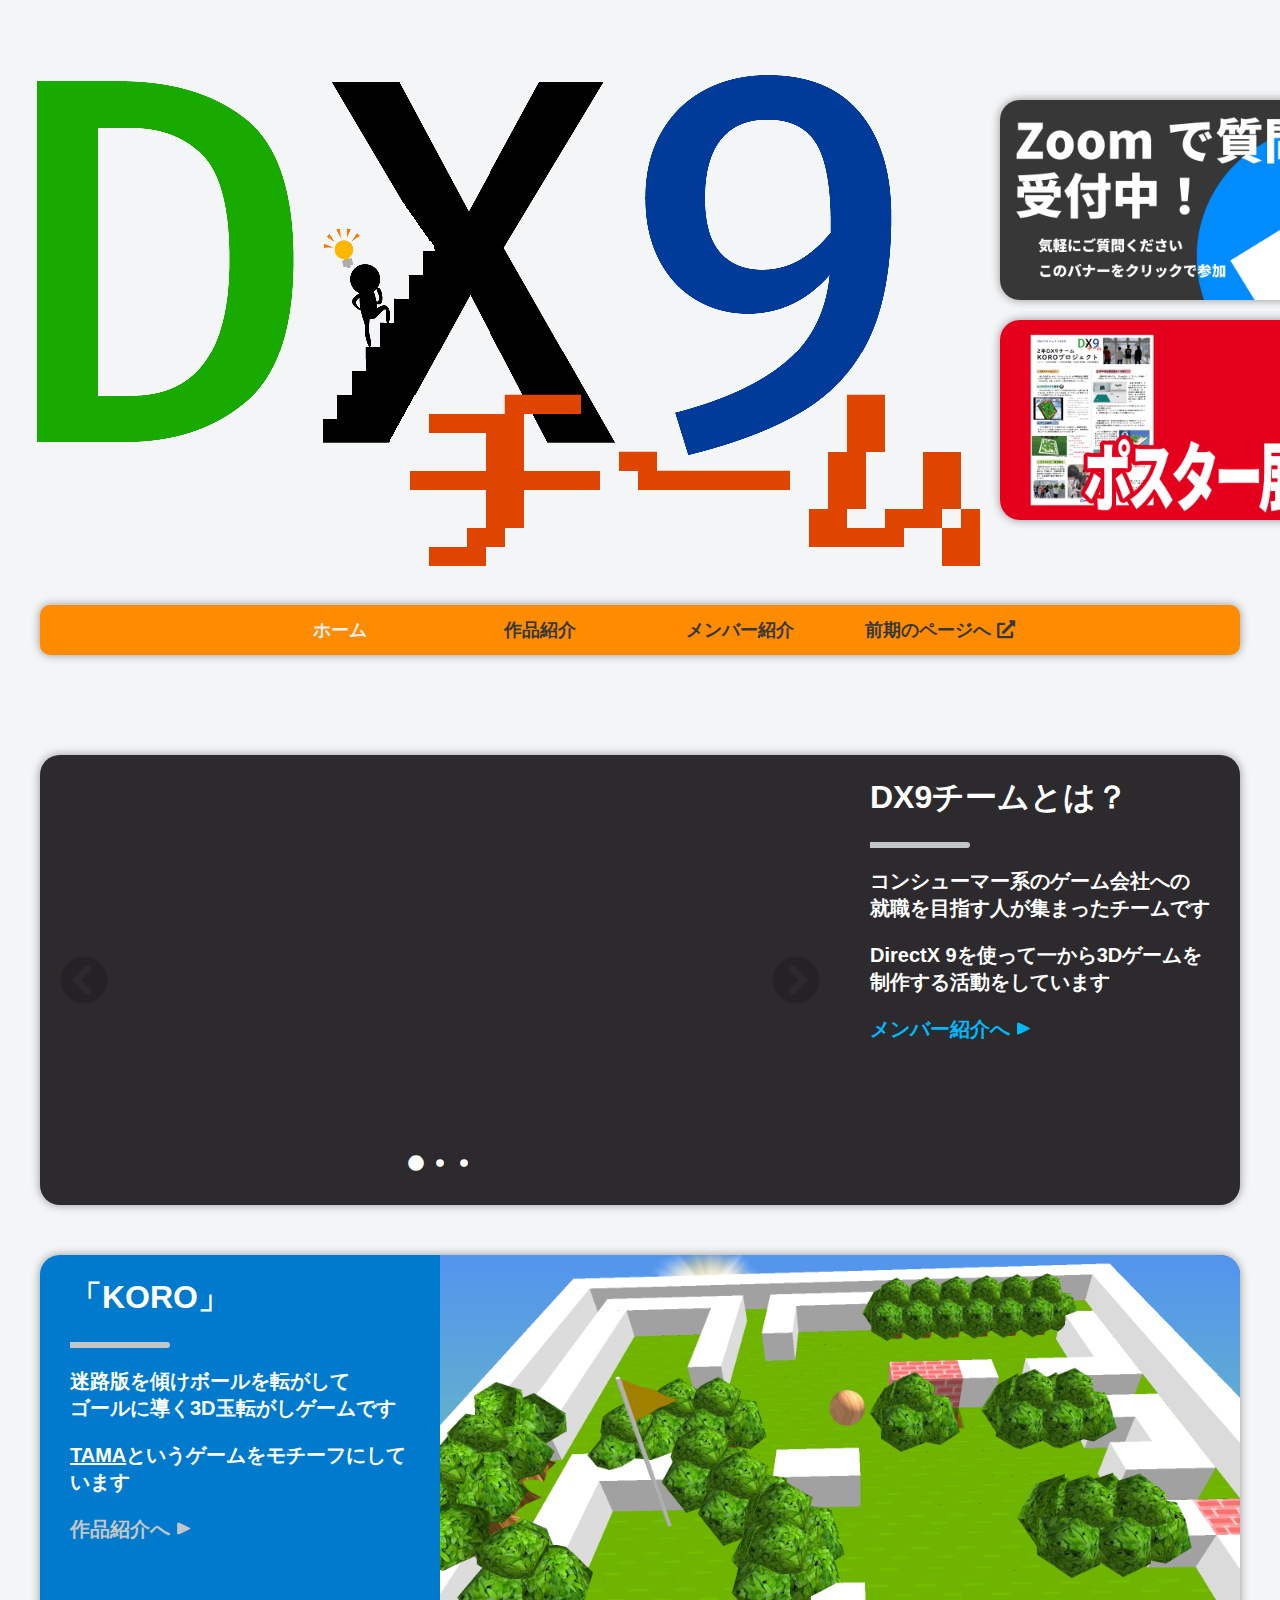
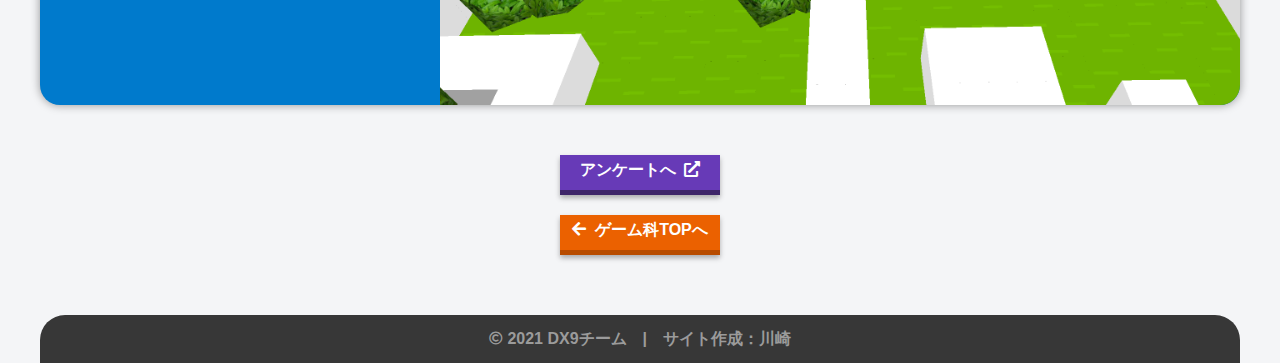
==== index.html @ 84f36258 "AWARD用Zoomバナー更新" ====
<!DOCTYPE html>
<html lang="ja">

<head>
  <meta charset="utf-8">
  <meta name="author" content="shopipi">
  <meta name="robots" content="noindex,nofollow">
  <meta http-equiv="pragma" content="no-cache">
  <meta http-equiv="cache-control" content="no-cache">

  <!-- モバイル対応用 -->
  <meta name="viewport" content="width=device-width, initial-scale=1.0">

  <!-- favicon -->
  <link rel="shortcut icon" href="favicon.png" type="image/png">

  <!-- CSS -->
  <link rel="stylesheet" href="master.css">
  <link rel="stylesheet" href="top-page.css">
  <link rel="stylesheet" href="large-banner.css">
  <link rel="stylesheet" href="include/nav.css">
  <link rel="stylesheet" href="yokoari.css">
  <link rel="stylesheet" href="include/photoslide.css">
  <link rel="stylesheet" href="popup/magnific-popup.css">
  <link rel="stylesheet" href="https://use.fontawesome.com/releases/v5.6.3/css/all.css">

  <!-- JavaScript -->
  <script src="https://code.jquery.com/jquery-3.5.1.min.js"></script>
  <script src="master.js"></script>
  <script src="ajax.js"></script>
  <script src="client.js"></script>
  <script src="popup/jquery.magnific-popup.min.js"></script>

  <!-- Ajax -->
  <script>
    AjaxItem.nav('', 0);
    AjaxItem.photoslide('');
  </script>

  <title>ホーム | DX9チーム</title>
  <link rel="canonical" href="https://ydagame.github.io/DX9-Team/" />
  <meta property="og:title" content="ホーム | DX9チーム" />
  <meta property="og:url" content="https://ydagame.github.io/DX9-Team/" />
  <meta property="og:site_name" content="ホーム | DX9チーム" />
  <meta property="og:type" content="website" />
  <meta property="og:image" content="https://raw.githubusercontent.com/ydagame/DX9-Team/main/DX9-Team-white.png" />
  <meta name="twitter:card" content="summary_large_image" />
  <meta name="twitter:title" content="ホーム | DX9チーム" />
  <meta name="description" content="YDAゲーム科の2年DX9チームのウェブサイトです" />
  <meta name="theme-color" content="#FF8C00" />
</head>

<body>

  <!-- Wrapper -->
  <div class="wrapper">
    <div class="logo large"></div>
    <div class="nav"></div>
    <div class="sidebar">
      <a class="only-pc-view popup-youtube- pc" href="https://us02web.zoom.us/j/85448148562?pwd=d0J6NktCbUNZc0tGQXVBZGFCMjBIUT09" target="_blank">
        <div class="banner zoom"></div>
      </a>
      <a data-id="PrQ884tIazs" class="popup-youtube- mobile only-mobile-view" href="https://us02web.zoom.us/j/85448148562?pwd=d0J6NktCbUNZc0tGQXVBZGFCMjBIUT09" target="_blank">
        <div class="banner zoom"></div>
      </a>
      <div class="banner-split"></div>
      <a class="popup-image" href="DX9-Teamポスター.png">
        <div class="banner poster"></div>
      </a>
    </div>
  </div>

  <style>
    .mfp-img
    {
      cursor: zoom-in;
    }
  </style>

  <script>
    $('.popup-youtube.pc').magnificPopup(
    {
      type: 'iframe'
    });

    $('.popup-youtube.mobile').on('click',function()
    {
      let target = $(this).attr('data-id');
      
      $.magnificPopup.open(
      {
        items:
        {
          src: '<div class="movie-wrap"><iframe width="100%" height="256" src="https://www.youtube.com/embed/' + target + '?rel=0&autoplay=1" frameborder="0" allow="accelerometer; autoplay; encrypted-media; gyroscope; picture-in-picture" allowfullscreen></iframe></div>',
          type: 'inline',
          modal: true
        }
      });
    });

    $(function()
    {
      $('.popup-image').magnificPopup(
      {
        type: 'image'
      });
    });

    $('.popup-image').click(function()
    {
      setTimeout(() =>
      {
        $('img').click(function()
        {
          window.open("DX9-Teamポスター.png");
        });
      }, 1);
    });
  </script>

  <!-- ナビゲーション -->
  <div class="nav-pc">
    <a href="" class="tab current">ホーム</a>
    <a href="KORO" class="tab">作品紹介</a>
    <a href="about-us/" class="tab">メンバー紹介</a>
    <a href="/DX9-Team/前期のページ" target="_blank" class="zenki tab">前期のページへ&nbsp;<i class="fas fa-external-link-alt"></i></a>
  </div>

  <!-- DX9チームとは？ -->
  <div class="large-banner whats-dx9-team">

    <!-- Photo Slide -->
    <div class="photoslide"></div>

    <div class="desc">
      <h1>DX9チームとは？</h1>
      <div class="bar"></div>
      <p>コンシューマー系のゲーム会社への<br>就職を目指す人が集まったチームです</p>
      <p>DirectX 9を使って一から3Dゲームを制作する活動をしています</p>
      <a href="/DX9-Team/about-us/" class="link_1">
        メンバー紹介へ&nbsp;
        <i class="fas fa-caret-right"></i>
      </a>
    </div>

  </div>

  <!-- 「KORO」 -->
  <div class="large-banner KORO-banner">

    <div class="desc">
      <h1>「KORO」</h1>
      <div class="bar"></div>
      <p>迷路版を傾けボールを転がして<br>ゴールに導く3D玉転がしゲームです</p>
      <p><a href="https://g.co/kgs/LgRC2v" target="_blank" class="link_2">TAMA</a>というゲームをモチーフにしています</p>
      <a href="/DX9-Team/KORO" class="link_3">
        作品紹介へ&nbsp;
        <i class="fas fa-caret-right"></i>
      </a>
    </div>

    <!-- 画像 -->
    <div class="image"></div>

  </div>

  <!-- ボタン -->
  <a href="https://forms.gle/LMaWKQVPrEvDYjna9" class="google-form-btn" target="_blank">
    アンケートへ
    &nbsp;<i class="fas fa-external-link-alt"></i>
  </a>


  <!-- ボタン -->
  <a href="https://ydagame.wixsite.com/award" class="back-top-top">
    <i class="fas fa-arrow-left"></i>&nbsp;
    ゲーム科TOPへ
  </a>

  <!-- ページ上部に戻る -->
  <div class="moveToTop"></div>

  <!-- フッター -->
  <footer><i class="far fa-copyright"></i>&nbsp;2021 DX9チーム　|　サイト作成：川崎</footer>
</body>

</html>
---- master.css ----
/*==================================
               Root
==================================*/
:root
{
  --popup-scale: 1.05;
  --duration-value: 0.3s;
  --border-radius-value: 20px;
  --box-shadow-value: 0px 0px 10px rgba(0,0,0,0.4);

  --card-item-width: 230px;
  --card-item-height: 300px;
  --card-item-margin: 0 auto 0 auto;

  --card-item-img-width: 220px;

  --footer-height: 18px;
}

/*==================================
               Body
==================================*/
body
{
  /* For Ajax Load */
  visibility: hidden;

  background-repeat: no-repeat;
  background-size: 100%;

  display: flex;
  flex-direction: column;
  min-height: 100vh;
  margin: 0;
  padding: 0;

  background-attachment: fixed;
  
  background-color: #F4F5F7;
  font-family: Arial, Helvetica, sans-serif;
}

/*==================================
             Logo Image
==================================*/
.logo
{
  background: url(DX9-Team.png) no-repeat;
  margin: 0 auto;

  -ms-interpolation-mode: nearest-neighbor;
  image-rendering: -webkit-optimize-contrast;
  image-rendering: -moz-crisp-edges;
  image-rendering: -o-crisp-edges;
  image-rendering: pixelated;
}
.large
{
  width: calc(1960px / 2);
  height: calc(1410px / 2);
  background-size: calc(1960px / 2);
}
.big
{
  width: calc(1960px / 3);
  height: calc(1410px / 3);
  background-size: calc(1960px / 3);
}
.mini
{
  background: url("DX9-Team.png") no-repeat;
  transition-duration: 0.3s;
  margin: -10px 0 20px 0;
  
  width: calc(1960px / 12);
  height: calc(1410px / 12 - 20px);
  background-size: calc(1960px / 12);

  position: relative;
  top: 24px;
  right: 20px;
}
.notsupport-img
{
  background: url(DX9-Team.png) no-repeat;
  width: 592px;
  height: 337px;
  background-size: 592px;
  margin: 0 auto;
  transform: scale(0.5);
}

/*==================================
              Header
==================================*/
header
{
  position: absolute;
  background-repeat: no-repeat;
  background-position: center center;
  background-size: 100%;
  width: 100%;
  height: 250px;
  margin: 0 auto;
  z-index: -1;
  background: transparent;
}

/*==================================
            パンくずリスト
==================================*/
.breadcrumb
{
  padding: 8px 0 0 calc(50% - 600px);
  text-align: left;
  list-style: none;

  margin: 0;
  width: 100%;
  height: 28px;
  background: #283593;
}
.breadcrumb li
{
  display: inline;
  list-style: none;
}
.breadcrumb li:after
{
  content: '>';
  padding: 0 0.2em;
  color: white;
}
.breadcrumb li:last-child:after
{
  content: '';
}
.breadcrumb li a
{
  text-decoration: underline;
  color: white;
}
.breadcrumb li a:hover
{
  text-decoration: none;
}
.breadcrumb span
{
  color: white;
}

/*==================================
          Iframe Contents
==================================*/
iframe
{
  margin: 10px auto;
  border-radius: 16px;
  border: none;
  border-style: none;
  outline: none;
  box-shadow: var(--box-shadow-value);
  max-width: 100vw;
}

/*==================================
          ページ上部に戻る
==================================*/
.moveToTop
{
  width: 50px;
  height: 50px;
  background: url("https://image.flaticon.com/icons/png/512/61/61769.png");
  background-size: 100%;
  position: fixed;
  bottom: 20px;
  right: 20px;
  transition-duration: 0.3s;
  transform: scale(0);
}

/*==================================
              Footer
==================================*/
footer
{ 
  display: flex;
  flex-direction: row;
  justify-content: center;
  align-items: center;

  background: #373737;
  width: 1200px;
  height: 48px;
  text-align: center;
  margin: 0 auto;
  color: #9b9b9b;
  font-weight: bold;
  border-radius: 25px 25px 0 0;
  font-size: 16px;
}
footer i
{
  font-size: 13.5px;
}

/*==================================
     ゲーム科トップに戻るボタン
==================================*/
a.back-top-top
{
  color: white;
  background-color: #eb6100;
  border-bottom: 5px solid #b84c00;
  width: 160px;
  height: 30px;
  text-align: center;
  font-weight: bold;
  margin: 0 auto 60px;
  text-decoration: none;
  padding-top: 5px;
}
a.back-top-top:hover
{
  margin-top: 3px;
  color: white;
  background: #f56500;
  border-bottom: 2px solid #b84c00;
}
a.back-top-top
{
  box-shadow: 0 3px 5px rgba(0, 0, 0, 0.3);
}

/*==================================
          アンケートボタン
==================================*/
a.google-form-btn
{
  color: white;
  background-color: #673ab7;
  border-bottom: 5px solid #3e2569;
  width: 160px;
  height: 30px;
  text-align: center;
  font-weight: bold;
  margin: 0 auto 20px;
  text-decoration: none;
  padding-top: 5px;
}
a.google-form-btn:hover
{
  margin-top: 3px;
  color: white;
  background: #7c44db;
  border-bottom: 2px solid #3e2569;
}
a.google-form-btn
{
  box-shadow: 0 3px 5px rgba(0, 0, 0, 0.3);
}

/*==================================
             Scrollbar
==================================*/
::-webkit-scrollbar
{
  width: 12px;
  height: 12px;
}
::-webkit-scrollbar-track
{
  background: #8e8e8e;
}
::-webkit-scrollbar-thumb
{
  background: #373737;
  border-radius: 50px;
}

/*==================================
            For Mobile
==================================*/
@media screen and (max-width: 480px)
{
  .big, .large
  {
    width: 90vw;
    height: 50vw;
    background-size: 90vw;
    margin: 0 auto !important;
  }
  .moveToTop
  {
    display: none;
  }
  header
  {
    height: 75vw;
    background-size: auto 75vw;
  }
  
  footer
  {
    height: 8vw;
    font-size: 3.6vw;
    width: 80vw;
  }
}
---- top-page.css ----
.wrapper
{
  display: flex;
  flex-direction: row;
  margin: 0 auto;
}
.sidebar
{
  display: flex;
  flex-direction: column;
  margin: 80px auto 0 20px;
}
.banner
{
  width: 400px;
  height: 200px;
  background: #373737;
  margin-top: 20px;
  box-shadow: var(--box-shadow-value);
  border-radius: 20px;

  transition-duration: 0.3s;

  /* -ms-interpolation-mode: nearest-neighbor;
  image-rendering: -webkit-optimize-contrast;
  image-rendering: -moz-crisp-edges;
  image-rendering: -o-crisp-edges;
  image-rendering: pixelated; */
}
.banner.zoom
{
  background: url('banner-zoom-award.png') no-repeat;
  background-size: 400px;
  background-position: center center;
}
.banner.poster
{
  background: url('banner-poster.png') no-repeat;
  background-size: 400px;
  background-position: center center;
}
.banner:hover
{
  transform: scale(1.05);
}
.nav-pc
{
  width: 1200px;
  height: 50px;
  background: darkorange;
  margin: -100px auto 100px;

  display: flex;
  flex-direction: row;
  justify-content: center;
  align-items: center;
  text-align: center;

  border-radius: 10px;

  box-shadow: var(--box-shadow-value);
}
.nav-pc .tab
{
  width: 200px;
  font-weight: bold;
  color: #373737;
  text-decoration: none;
  transition-duration: 0.3s;
  font-size: 18px;
}
.nav-pc .tab.current
{
  color: #ECF0F2;
}
.what-dx9team
{
  width: 500px;
  height: var(--photo-height);
  text-align: center;
  display: none;
}
.what-dx9team h1
{
  color: white;
}
nav
{
  display: none !important;
}
@media screen and (max-width: 480px)
{
  .wrapper
  {
    flex-direction: column;
  }
  .sidebar
  {
    width: 90vw;
    flex-direction: row;
    margin: 50px auto;
  }
  .banner
  {
    width: 40vw;
    height: 40vw;
    margin: 0 auto;
    background-size: 40vw !important;
  }
  .banner-split
  {
    width: 10vw;
  }
  .banner:hover
  {
    transform: scale(1);
    cursor: default;
  }
  .banner.zoom
  {
    background: url(banner-zoom-award-mobile.png);
  }
  .banner.poster
  {
    background: url(banner-poster-mobile.png);
  }
  .nav-pc
  {
    display: none;
  }
}
---- large-banner.css ----
.large-banner
{
  width: 1200px;
  height: var(--photo-height);
  margin: 0 auto 50px;
  box-shadow: var(--box-shadow-value);
  display: flex;
  flex-direction: row;
  border-radius: 20px;
}
.whats-dx9-team
{
  background: #2D2A2E;
}
.KORO-banner
{
  background: #007ACC;
}
.KORO-banner .image
{
  width: 800px;
  height: var(--photo-height);
  background: url(KORO.png) no-repeat;
  background-size: 800px;
  border-radius: 0 20px 20px 0;
}
.large-banner .desc
{
  width: 340px;
  margin: 0 auto;
  font-weight: bold;
}
.large-banner .desc h1
{
  color: #FFF;
}
.large-banner .desc .bar
{
  width: 100px;
  height: 6px;
  background: #c3c6c8;
  border-radius: 0 20px 20px 0;
}
.large-banner .desc p
{
  font-size: 20px;
  color: white;
}
.large-banner .desc a
{
  font-size: 20px;
  text-decoration: none;
}
.large-banner .desc a.link_1
{
 color: #00B8FC; 
}
.large-banner .desc a.link_2
{
  color: white;
  text-decoration: underline;
}
.large-banner .desc a.link_3
{
  color: #c3c6c8;
}
.large-banner .desc i.fa-caret-right
{
  transform: scaleX(2);
  transition-duration: 0.1s;
}
@media screen and (max-width: 480px)
{
  .large-banner
  {
    flex-direction: column;
    width: 90vw;
    height: 130vw;
  }
  .large-banner .desc
  {
    width: 80vw;
    height: calc(130vw - (90vw / 16 * 9));
  }
  .large-banner .desc .bar
  {
    width: 23vw;
  }
  .large-banner .desc h1
  {
    font-size: 7vw;
  }
  .large-banner .desc p
  {
    font-size: 4.5vw;
  }
  .large-banner .desc a
  {
    font-size: 4.5vw;
  }
  .KORO-banner .image
  {
    width: 90vw;
    height: calc(90vw / 16 * 9);
    border-radius: 0 0 20px 20px;
    background-size: 90vw;
  }
}
---- include/nav.css ----
nav
{
  text-align: center;
  margin-bottom: 40px;
  margin: 0 auto;
  border-radius: 25px;
}
nav ul
{
  margin: 0;
  padding: 0;
  padding-bottom: 2px;
}
nav li
{
  list-style: none;
  display: inline-block;
  width: 250px;
  margin-left: -7px;
}
nav li.current
{
  border-bottom: darkorange solid 3px;
}
nav li:not(:first-child)
{
  border-left: 3px solid #aaa;
}
nav li:not(:last-child)
{
  border-right: 3px solid #aaa;
}
nav a
{
  text-decoration: none;
  color: #aaa;
  font-size: 18px;
  font-weight: bold;
  margin-left: 2px;
  transition-duration: 0.1s;
}
nav .current a
{
  color: black;
}
nav .tab a:hover
{
  color: darkorange;
  cursor: pointer;
}

.mobile-nav, .mobile-nav-menu
{
  display: none;
}

@media screen and (max-width: 480px)
{
  .mobile-nav
  {
    display: block;
    margin: 0 auto;
    font-size: 48px;
    color: darkorange;
    text-align: center;
  }
  .mobile-nav p
  {
    font-size: 14.4px;
    font-weight: bold;
    margin: -6px auto;
  }
  .mobile-nav-icon
  {
    transition-duration: 0.3s;
  }
  .mobile-nav-icon.close
  {
    transform: rotateZ(0deg);
  }
  .mobile-nav-icon.open
  {
    transform: rotateZ(90deg);
  }
  .mobile-nav-menu
  {
    transition-duration: 0.3s;
    width: 100vw;
    text-align: center;
    display: block;
  }
  .mobile-nav-menu a, .mobile-nav-menu i
  {
    color: #aaa;
    text-decoration: none;
    font-weight: bold;
  }
  .mobile-nav-menu a.current
  {
    color: black; 
  }
  .mobile-nav-menu.close
  {
    visibility: hidden;
    height: 0;
    font-size: 0;
  }
  .mobile-nav-menu.open
  {
    visibility: visible;
    height: 170px;
    font-size: 20px;
  }
  .mobile-nav-bar
  {
    display: block;
    width: 40vw;
    height: 5px;
    background: lightgray;
    margin: 40px auto;
    border-radius: 50px;
  }
  nav
  {
    display: none;
  }
  nav a
  {
    font-size: 24px;
  }
  nav li:not(:first-child)
  {
    border: none;
  }
  nav li:not(:last-child)
  {
    border: none;
  }
  nav li:first-child
  {
    border-bottom: #aaa solid 3px;
  }  
}
---- yokoari.css ----
.header
{
  width: 99.3vw;
  height: 340px;
  background: #6aaf16;
  position: absolute;
  right: 0;
  left: 0;
  z-index: -2;
  box-shadow: var(--box-shadow-value);
  border-radius: 0 0 400px 400px;
  /* border-right: white 14px solid; */
  /* border-left:  white 14px solid; */
}
.koro-logo-black
{
  width: 500px;
  height: 500px;
  background-size: 500px !important;
  background: url(KORO-Logo-Black.png) no-repeat;
  margin: 20px auto 100px;
  box-shadow: var(--box-shadow-value);
  border-radius: 50%;
}
.shadow
{
  width: 300px;
  height: 50px;
  background: darkgrey;
  margin: 0 auto;
  position: absolute;
  right: 0;
  left: 0;
  top: 490px;
  border-radius: 50%;
  z-index: -1;
}
.yokoari
{
  width: 1380px;
  margin: 0 auto;
  line-height: 20px;
}
.yokoari h1
{
  font-size: 50px;
  color: goldenrod;
  text-shadow: 1px 1px 0 goldenrod, -1px -1px 0 goldenrod,
              -1px 1px 0 goldenrod,  1px -1px 0 goldenrod,
               0px 1px 0 goldenrod,  0   -1px 0 goldenrod,
              -1px 0   0 goldenrod,  1px  0   0 goldenrod;
}
.yokoari h2
{
  font-size: 70px;
  text-align: center;
  color: orange;
  text-shadow: 1px 1px 0 orange, -1px -1px 0 orange,
              -1px 1px 0 orange,  1px -1px 0 orange,
               0px 1px 0 orange,  0   -1px 0 orange,
              -1px 0   0 orange,  1px  0   0 orange;
}
.only-mobile-view
{
  display: none !important;
}

.download
{
  margin: 0 auto;
}
.download h1
{
  color: #F40F02;
  font-size: 42px;
  text-align: center;
}
.download .br
{
  display: none;
}
.download .desc
{
  font-size: 24px;
  font-weight: bold;
  width: 800px;
  margin: 50px auto 70px;
  line-height: 50px;
}
.download .desc a
{
  color: black;
}
.download .desc p
{
  font-size: 16px;
  text-align: right;
  color: dimgray;
  line-height: 20px;
}
.download .desc .plz
{
  color: #673ab7;
  font-weight: bold;
  margin-bottom: 60px;
  font-size: 18px;
  text-align: center;
}

.spilt-bar
{
  width: 340px;
  height: 5px;
  background: lightgray;
  margin: 40px auto;
  border-radius: 50px;
}

.nav
{
  margin: 50px auto !important;
}

details
{
  border: none;
  outline: none;
}
summary
{
  font-size: 19px;
  border: none;
  outline: none;
}
summary:hover
{
  cursor: pointer;
}
.wd
{
  width: 100%;
  height: 100%;
}

@media screen and (max-width: 480px)
{
  .header
  {
    height: 34vw;
    border-radius: 0 0 80px 80px;
  }
  .koro-logo-black
  {
    width: 50vw;
    height: 50vw;
    background-size: 50vw !important;
    margin-bottom: 10vw;
  }
  .shadow
  {
    width: 25vw;
    height: 8vw;
    top: 50vw;
  }
  .yokoari
  {
    margin: -20px auto 0;
    width: 100vw;
  }
  .yokoari h1
  {
    font-size: 7vw;
  }
  .yokoari h2
  {
    font-size: 9vw;
  }
  .only-pc-view
  {
    display: none !important;
  }
  .only-mobile-view
  {
    display: block !important;
  }

  .download h1
  {
    font-size: 7vw;
  }
  .download .br
  {
    display: block;
  }
  .download .desc
  {
    width: 90vw;
    font-size: 5vw;
    line-height: 30px;
  }
  .download .desc li
  {
    padding-bottom: 20px;
  }
  .download .desc p
  {
    font-size: 3.5vw;
    text-align: right;
  }

  .spilt-bar
  {
    width: 40vw;
    height: 5px;
    background: lightgray;
    margin: 40px auto;
    border-radius: 50px;
  }

  .nav
  {
    margin: 0 auto !important;
  }
}
---- include/photoslide.css ----
:root
{
  --photo-width:  800px;
  --photo-height: calc(var(--photo-width) / 16 * 9);
  --photo-count:  10;
  --box-shadow-value: 0px 0px 10px rgba(0,0,0,0.4);
}
.photo-slider
{
  margin: 0 auto;
  width: var(--photo-width);

  display: flex;
  flex-direction: row;
  justify-content: center;
  align-items: center;
}
.photo-slider i.default
{
  font-size: 48px;
  vertical-align: bottom;
  transition-duration: 0.3s;
  
  display: none;
}
.photo-slider i.mobile
{
  /* display: none; */

  position: absolute;
  z-index: 1;
  color: rgba(30, 30, 30, 0.6);
  font-size: 48px;

  display: block;
  left: 20px;
}
.photo-slider i.mobile:last-child
{
  right: 20px;
  left: auto;
}
.photo-slider i.mobile:hover
{
  cursor: pointer;
}
.photo-slider i.default:hover
{
  transform: scale(1.1);
  cursor: pointer;
  color: rgba(0, 0, 0, 0.6);
}
.photo-wrapper
{
  margin: 0 auto;

  width: var(--photo-width);
  height: var(--photo-height);

  overflow: hidden;

  border-radius: 20px 0 0 20px;
}
.photo-wrapper .photo-list
{
  width: calc(var(--photo-width) * var(--photo-count));
  height: var(--photo-height);
  display: flex;
  flex-direction: row;
  transition-duration: 1s;
}
.photo-wrapper .photo-image
{
  width: var(--photo-width);
  height: var(--photo-height);
  background-size: var(--photo-width) !important;

  background-repeat: no-repeat;
  background-position: center center;

  transition-duration: 0.3s;
}
.photo-wrapper .photo-image:hover
{
  transform: scale(1.1);
}
.slider-pagination
{
  position: absolute;
  left: 50%;
  top: calc(var(--photo-height) - 50px);
  transform: translate(-50%, 0);
  text-align: center;
  color: white;
  z-index: 1;
}
.slider-pagination i
{
  padding: 0 4px 0 4px;
  transition-duration: 0.3s;
  cursor: pointer;
}
.slider-pagination i:not(.current)
{
  transform: scale(0.5);
}

.photo-image.p00
{
  background: url(https://cdn.discordapp.com/attachments/726363367245086811/866876003020177418/DX9.jpg);
}
.photo-image.p01
{
  background-image: url(https://cdn.discordapp.com/attachments/866576565793325078/866576726040641566/20210719_160603.JPG);
}
.photo-image.p02, .photo-image.p03
{
  background-image: url(https://cdn.discordapp.com/attachments/866576565793325078/866576726040641566/20210719_160603.JPG);
}

@media screen and (max-width: 480px)
{
  .photo-slider
  {
    width: 90vw;
  }
  .photo-wrapper
  {
    width: 90vw;
    height: calc(90vw / 16 * 9);
    border-radius: 20px 20px 0 0;
  }
  .photo-wrapper .photo-list
  {
    width: calc(90vw * var(--photo-count));
  }
  .photo-wrapper .photo-image
  {
    width: 90vw;
    height: calc(90vw / 16 * 9);
    background-size: 90vw !important;
    padding: 0;
  }
  .photo-slider i.mobile
  {
    position: absolute;
    z-index: 1;
    color: rgba(61, 61, 61, 0.6);
    font-size: 10vw;

    display: block;
    left: 2vw;
  }
  .photo-slider i.default
  {
    display: none;
  }
  .photo-slider i.mobile:last-child
  {
    right: 2vw;
    left: auto;
  }
  .photo-wrapper .photo-image:hover
  {
    transform: scale(1);
  }
  .slider-pagination
  {
    position: absolute;
    color: rgba(255, 255, 255, 0.6);
    left: 50%;
    top: calc((90vw / 16 * 9) - 8vw);
    transform: translate(-50%, 0);
    font-size: 3vw;
    padding: 0;
  }
}
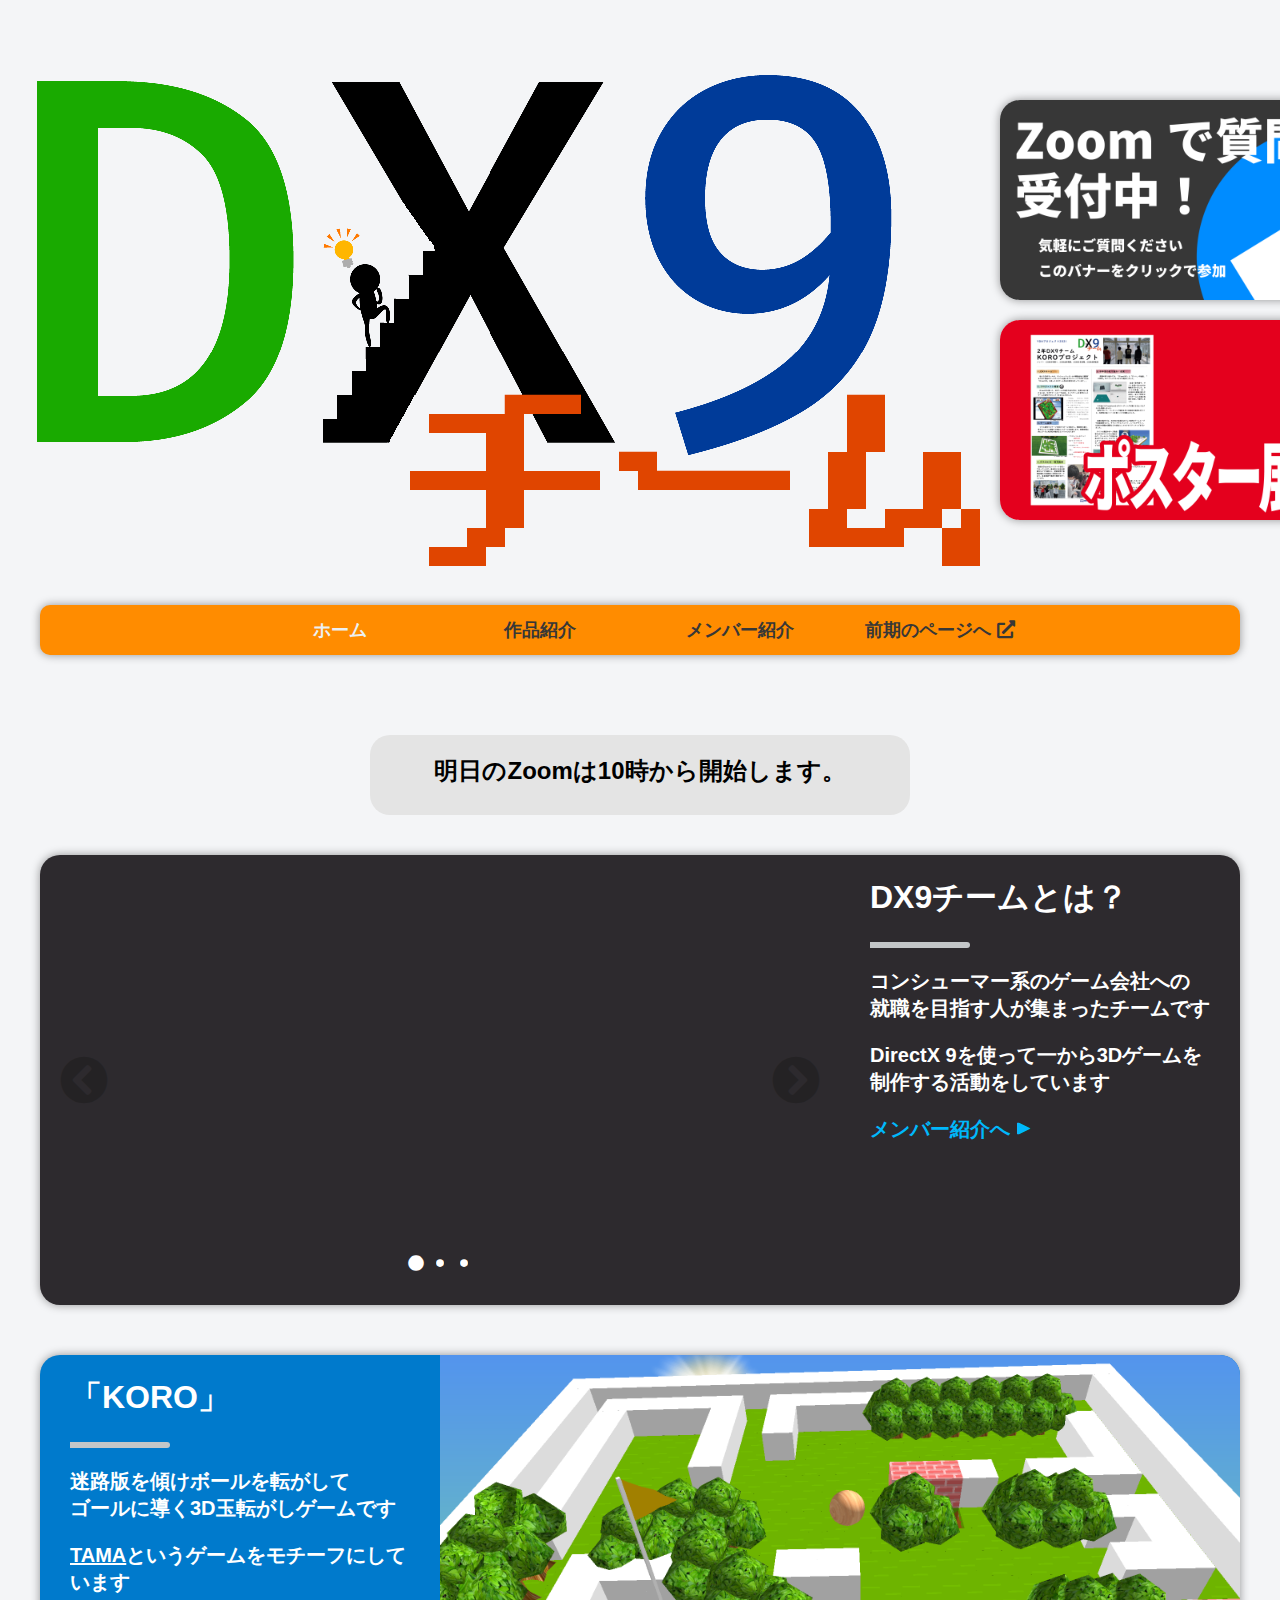
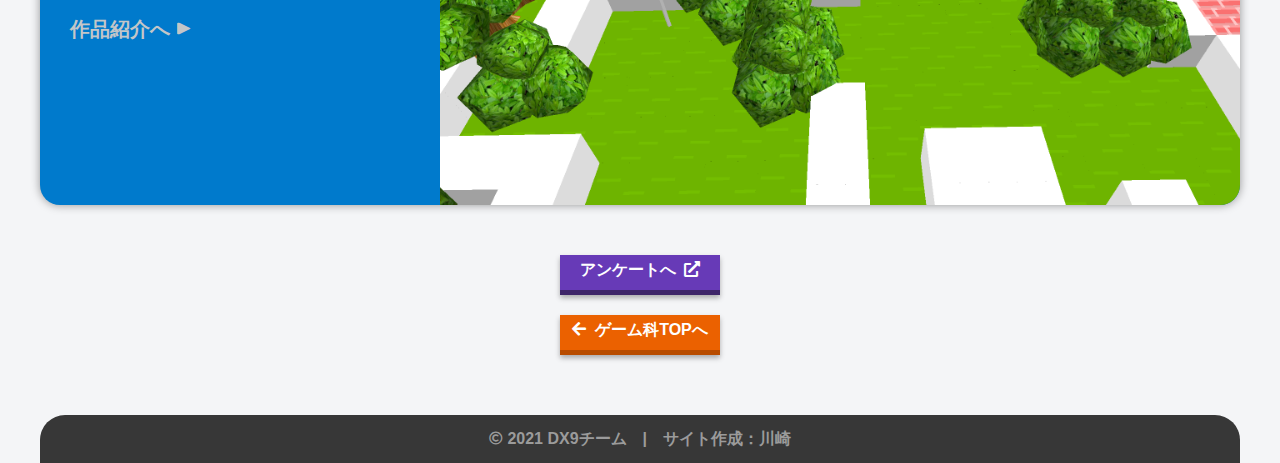
==== commit 448029a1: "AWARD更新" ====
--- a/index.html
+++ b/index.html
@@ -126,6 +126,20 @@
     <a href="/DX9-Team/前期のページ" target="_blank" class="zenki tab">前期のページへ&nbsp;<i class="fas fa-external-link-alt"></i></a>
   </div>
 
+  <div class="zoom-notice" style="width: 500px; height: 80px; border-radius: 20px; background: rgb(228, 228, 228); margin: -20px auto 40px auto; padding: 0 20px; color: black; text-align: center;">
+    <h2>明日のZoomは10時から開始します。</h2>
+  </div>
+  <style>
+    @media screen and (max-width: 480px)
+    {
+      .zoom-notice
+      {
+        font-size: 3vw;
+        width: 80% !important;
+      }
+    }
+  </style>
+
   <!-- DX9チームとは？ -->
   <div class="large-banner whats-dx9-team">
 
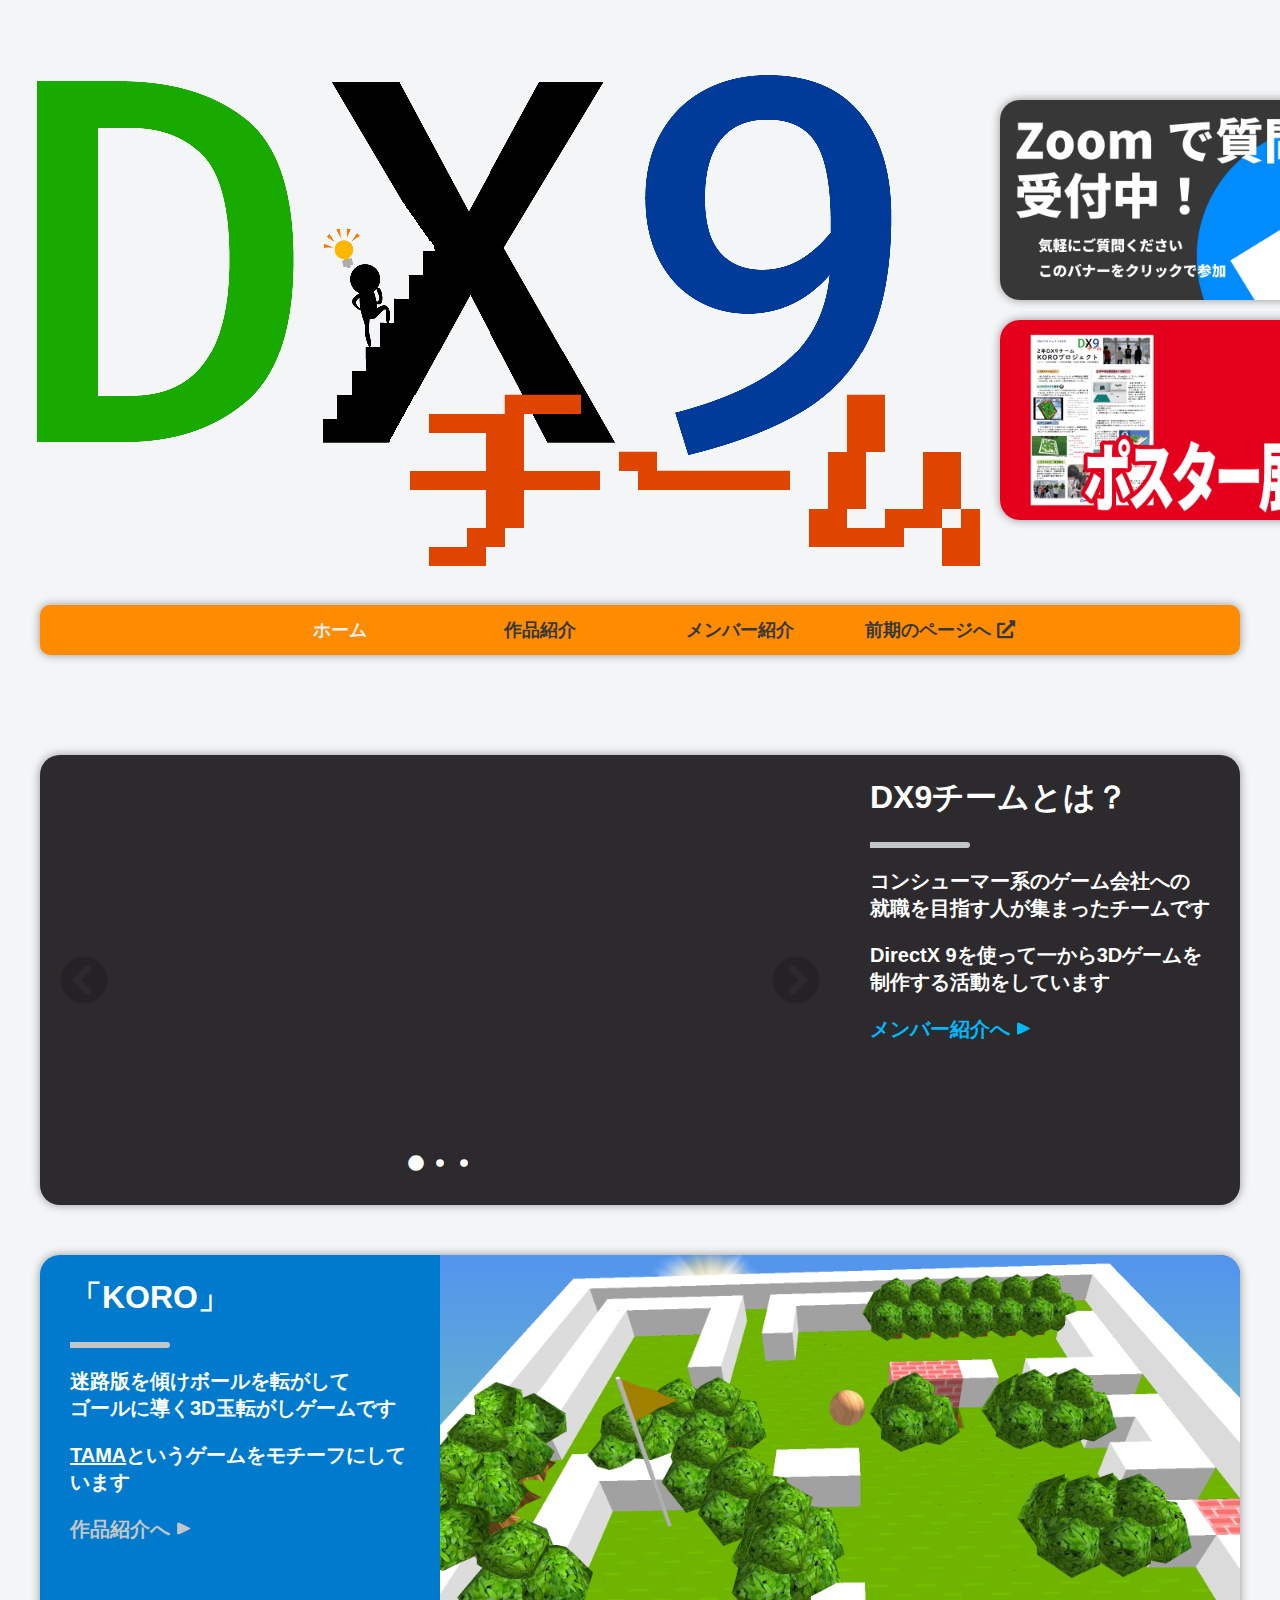
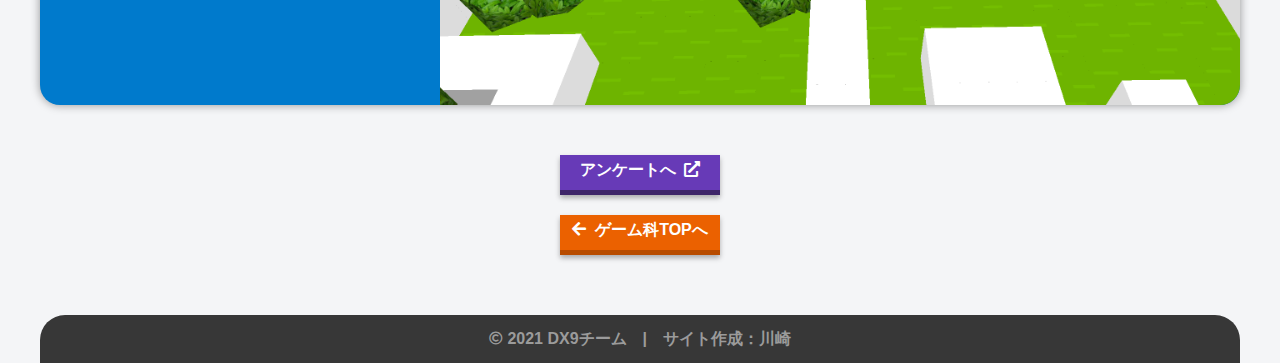
==== commit 453cfd7e: "AWARD更新" ====
--- a/index.html
+++ b/index.html
@@ -126,9 +126,9 @@
     <a href="/DX9-Team/前期のページ" target="_blank" class="zenki tab">前期のページへ&nbsp;<i class="fas fa-external-link-alt"></i></a>
   </div>
 
-  <div class="zoom-notice" style="width: 500px; height: 80px; border-radius: 20px; background: rgb(228, 228, 228); margin: -20px auto 40px auto; padding: 0 20px; color: black; text-align: center;">
+  <!-- <div class="zoom-notice" style="width: 500px; height: 80px; border-radius: 20px; background: rgb(228, 228, 228); margin: -20px auto 40px auto; padding: 0 20px; color: black; text-align: center;">
     <h2>明日のZoomは10時から開始します。</h2>
-  </div>
+  </div> -->
   <style>
     @media screen and (max-width: 480px)
     {
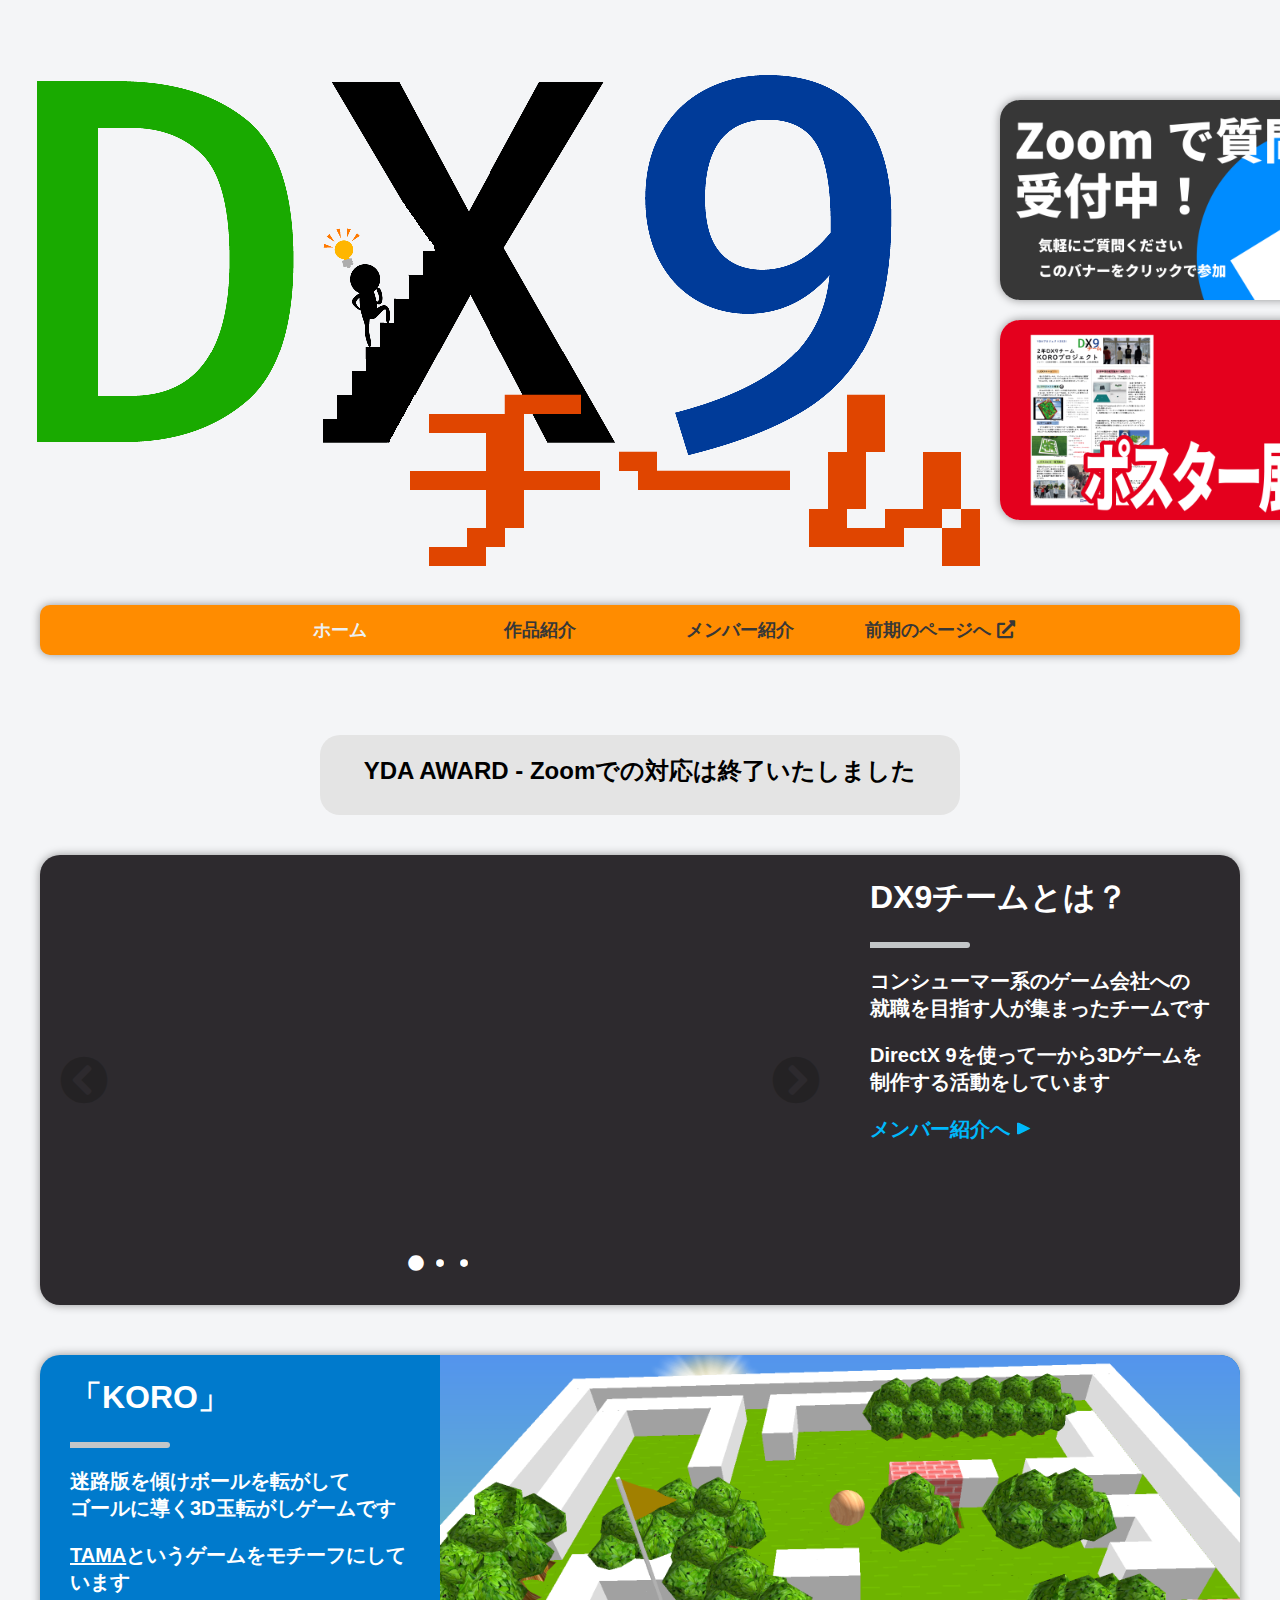
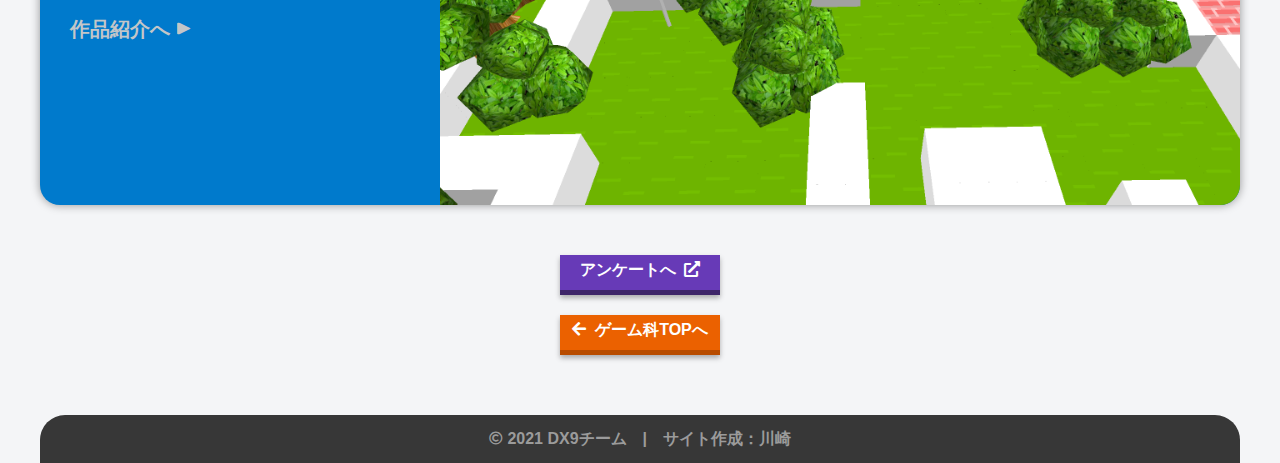
==== commit 03a815a0: "AWARD更新" ====
--- a/index.html
+++ b/index.html
@@ -126,9 +126,9 @@
     <a href="/DX9-Team/前期のページ" target="_blank" class="zenki tab">前期のページへ&nbsp;<i class="fas fa-external-link-alt"></i></a>
   </div>
 
-  <!-- <div class="zoom-notice" style="width: 500px; height: 80px; border-radius: 20px; background: rgb(228, 228, 228); margin: -20px auto 40px auto; padding: 0 20px; color: black; text-align: center;">
-    <h2>明日のZoomは10時から開始します。</h2>
-  </div> -->
+  <div class="zoom-notice" style="width: 600px; height: 80px; border-radius: 20px; background: rgb(228, 228, 228); margin: -20px auto 40px auto; padding: 0 20px; color: black; text-align: center;">
+    <h2>YDA AWARD - Zoomでの対応は終了いたしました</h2>
+  </div>
   <style>
     @media screen and (max-width: 480px)
     {
@@ -179,7 +179,7 @@
   </div>
 
   <!-- ボタン -->
-  <a href="https://forms.gle/LMaWKQVPrEvDYjna9" class="google-form-btn" target="_blank">
+  <a href="https://forms.gle/prkqZ3Gzpq6UTPvA7" class="google-form-btn" target="_blank">
     アンケートへ
     &nbsp;<i class="fas fa-external-link-alt"></i>
   </a>
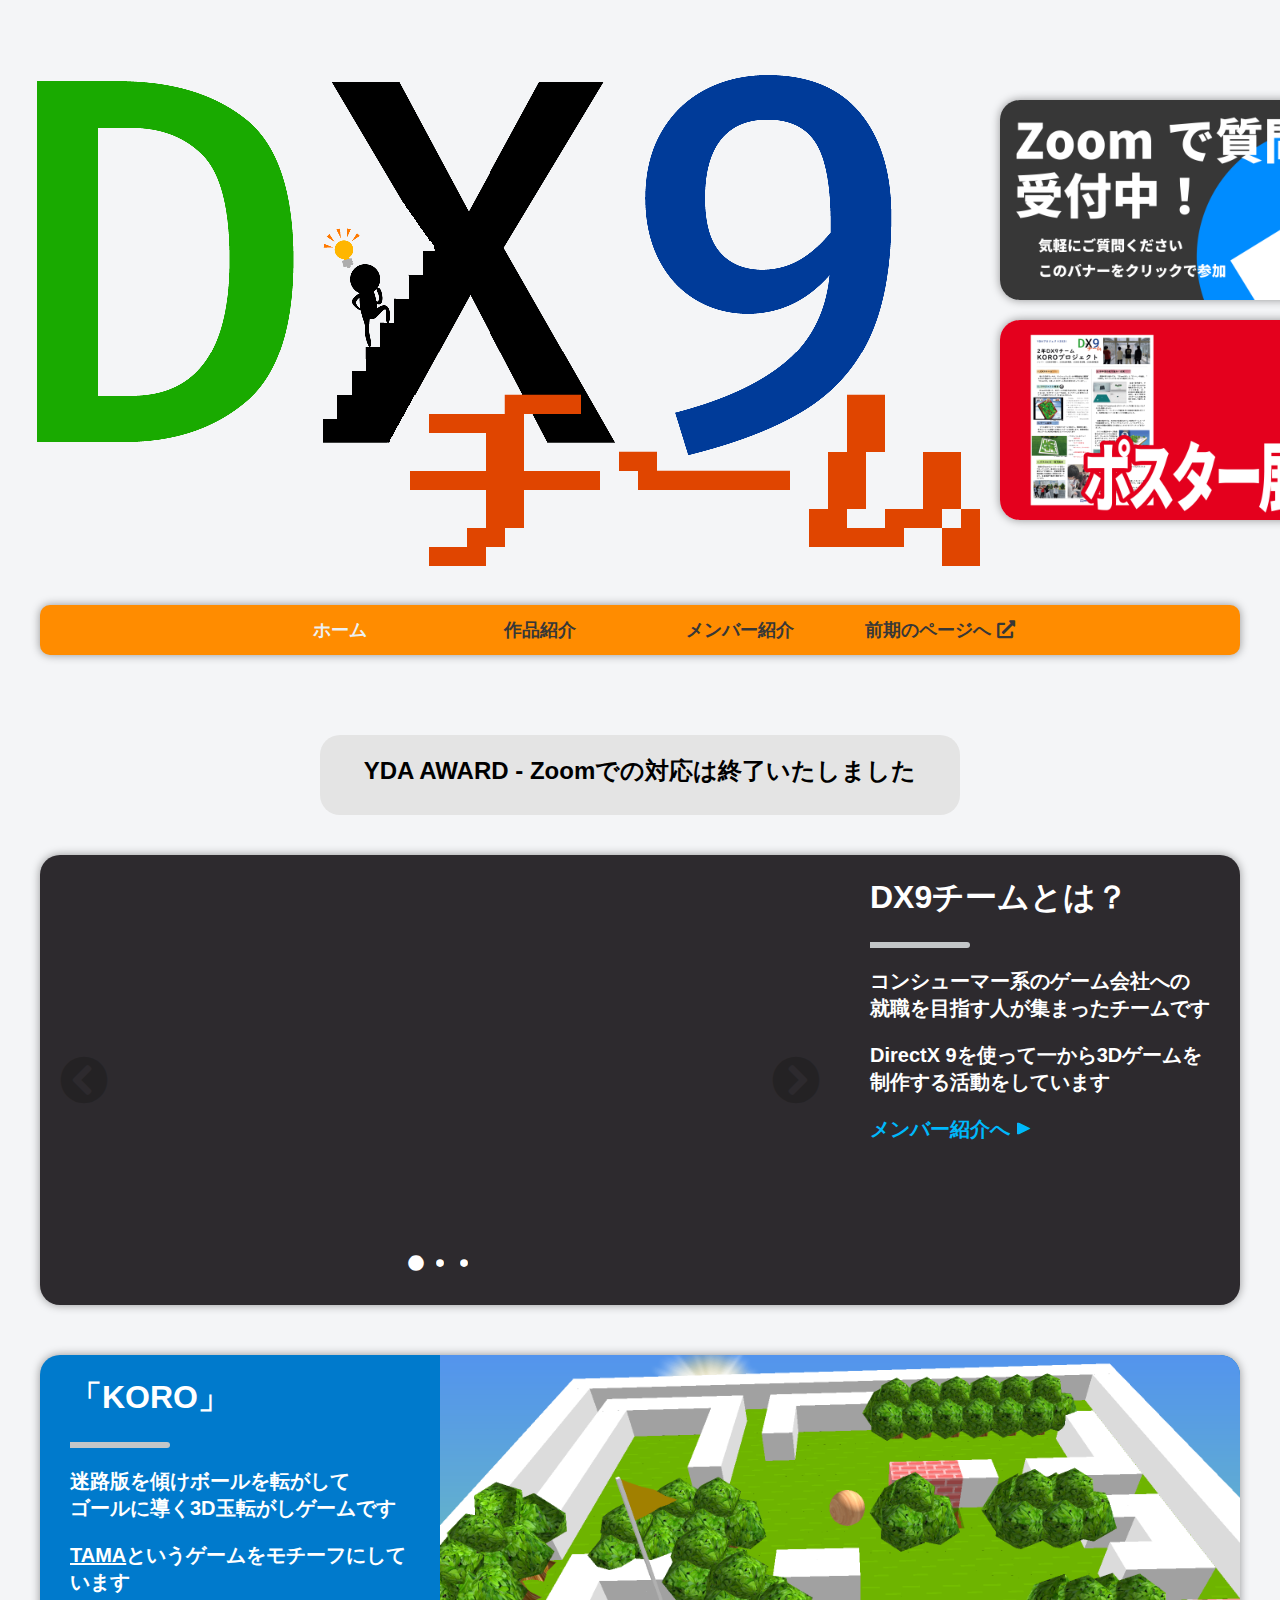
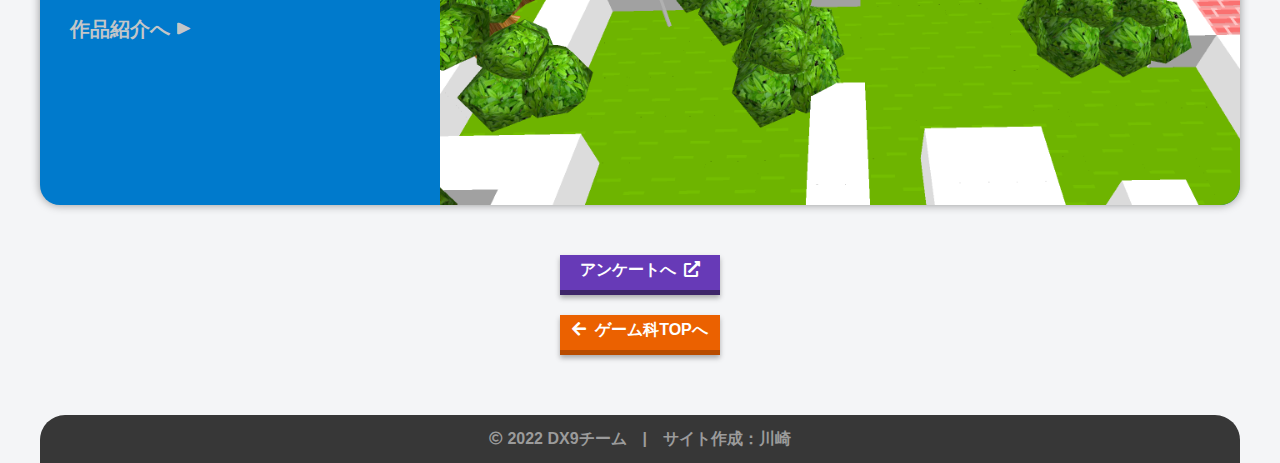
==== commit 5b7e525e: "copylight更新" ====
--- a/index.html
+++ b/index.html
@@ -57,10 +57,10 @@
     <div class="logo large"></div>
     <div class="nav"></div>
     <div class="sidebar">
-      <a class="only-pc-view popup-youtube- pc" href="https://us02web.zoom.us/j/85448148562?pwd=d0J6NktCbUNZc0tGQXVBZGFCMjBIUT09" target="_blank">
+      <a class="only-pc-view popup-youtube- pc" -href="https://us02web.zoom.us/j/85448148562?pwd=d0J6NktCbUNZc0tGQXVBZGFCMjBIUT09" target="_blank">
         <div class="banner zoom"></div>
       </a>
-      <a data-id="PrQ884tIazs" class="popup-youtube- mobile only-mobile-view" href="https://us02web.zoom.us/j/85448148562?pwd=d0J6NktCbUNZc0tGQXVBZGFCMjBIUT09" target="_blank">
+      <a data-id="PrQ884tIazs" class="popup-youtube- mobile only-mobile-view" -href="https://us02web.zoom.us/j/85448148562?pwd=d0J6NktCbUNZc0tGQXVBZGFCMjBIUT09" target="_blank">
         <div class="banner zoom"></div>
       </a>
       <div class="banner-split"></div>
@@ -195,7 +195,7 @@
   <div class="moveToTop"></div>
 
   <!-- フッター -->
-  <footer><i class="far fa-copyright"></i>&nbsp;2021 DX9チーム　|　サイト作成：川崎</footer>
+  <footer><i class="far fa-copyright"></i>&nbsp;2022 DX9チーム　|　サイト作成：川崎</footer>
 </body>
 
 </html>